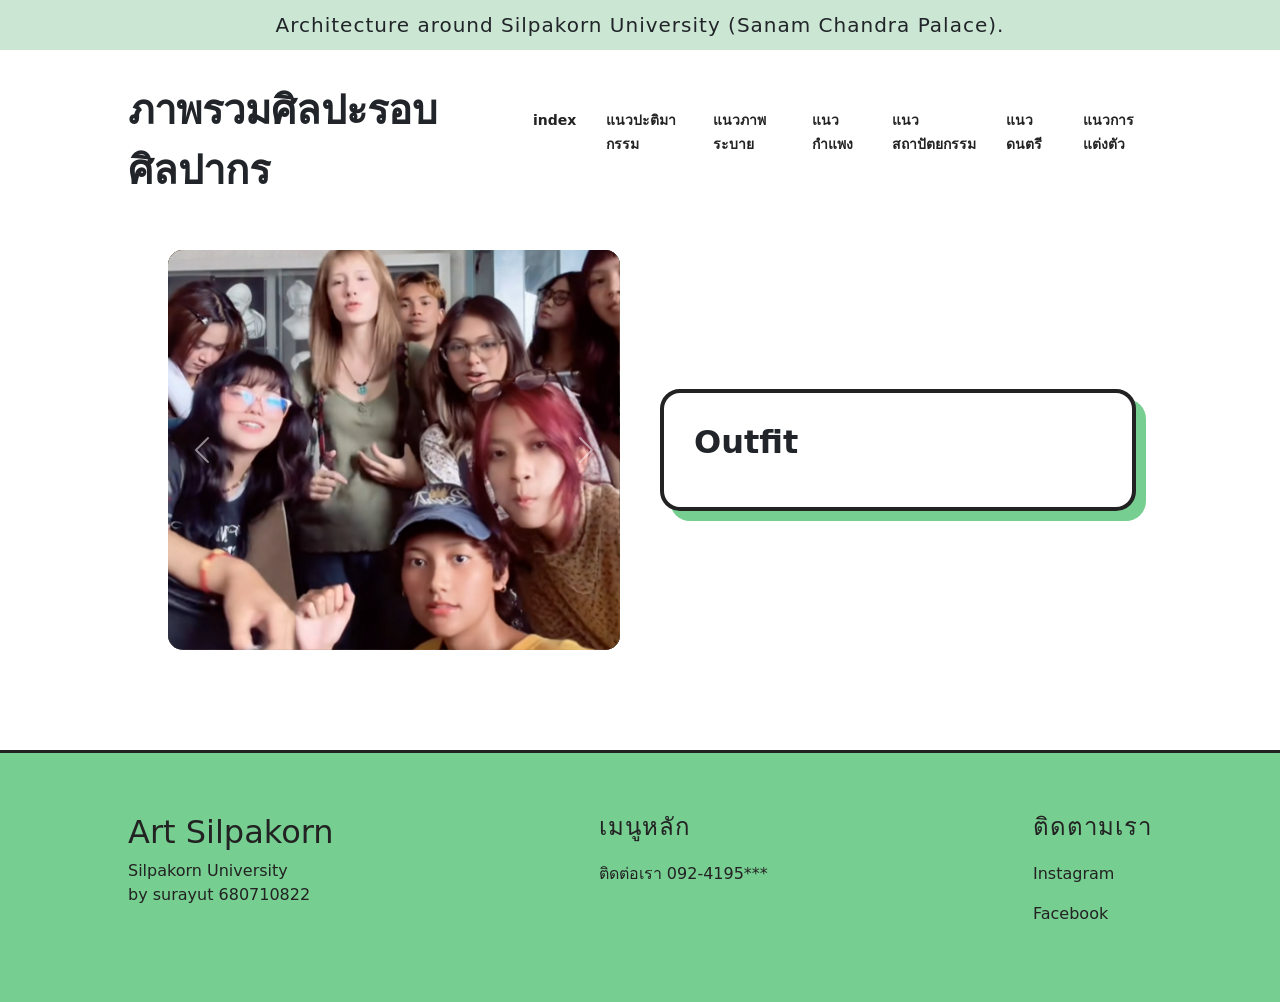
==== Screen.html @ cad1dce5 "Add files via upload" ====
<!DOCTYPE html>
<html lang="th">
<head>
    <meta charset="UTF-8">
    <meta name="viewport" content="width=device-width, initial-scale=1.0">
    <title>Architecture @ Silpakorn</title>
    <link rel="stylesheet" href="earth.css">
    <link href="https://cdn.jsdelivr.net/npm/bootstrap@5.3.0/dist/css/bootstrap.min.css" rel="stylesheet">
</head>
<body>

    <div class="announcement-bar">
        Architecture around Silpakorn University (Sanam Chandra Palace).
    </div>

    <header>
        <div class="logo">ภาพรวมศิลปะรอบศิลปากร</div>
        <nav>
            <ul>
                <li><a href="team.html">index</a></li>
                <li><a href="index.html">แนวปะติมากรรม</a></li>
                <li><a href="win.html">แนวภาพระบาย</a></li>
                <li><a href="new.html">แนวกำแพง</a></li>
                <li><a href="earth.html">แนวสถาปัตยกรรม</a></li>
                <li><a href="Bright.html">แนวดนตรี</a></li>
                <li><a href="Screen.html">แนวการแต่งตัว</a></li>
            </ul>
        </nav>
    </header>

    <main class="hero">
        <div class="hero-container">
            <div class="hero-left">
                <div id="myCarousel" class="carousel slide" data-bs-ride="carousel">
                    <div class="carousel-inner">
                        <div class="carousel-item active">
                            <img src="img/Screen1.png"class="d-block w-100" alt="Normal Fit1">
                        </div>
                        <div class="carousel-item active">
                            <img src="img/Screen2.png"class="d-block w-100" alt="Normal Fit2">
                        </div>
                        <div class="carousel-item active">
                            <img src="img/Screen3.png"class="d-block w-100" alt="Normal Fit3">
                        </div>
                        <div class="carousel-item active">
                            <img src="img/Screen4.png"class="d-block w-100" alt="Normal Fit4">
                        </div>
                    </div>
                    <button class="carousel-control-prev" type="button" data-bs-target="#myCarousel" data-bs-slide="prev">
                        <span class="carousel-control-prev-icon"></span>
                    </button>
                    <button class="carousel-control-next" type="button" data-bs-target="#myCarousel" data-bs-slide="next">
                        <span class="carousel-control-next-icon"></span>
                    </button>
                </div>
            </div>

            <div class="hero-right">
                <div class="info-box">
                    <h2>Outfit</h2>
                    <p>
                        




                    </p>
                </div>
            </div>
        </div>
    </main>

    <footer class="footer">
        <div class="footer-col">
            <h2>Art Silpakorn</h2> 
            <p>Silpakorn University<br> by surayut 680710822</p>
        </div>
        <div class="footer-col">
            <h4>เมนูหลัก</h4>
            <p>ติดต่อเรา 092-4195***</p>
        </div>
        <div class="footer-col">
            <h4>ติดตามเรา</h4>
            <p><a href="https://www.instagram.com/poomp_att">Instagram</a></p>
            <p><a href="#">Facebook</a></p>
        </div>
    </footer>

    <script src="https://cdn.jsdelivr.net/npm/bootstrap@5.3.3/dist/js/bootstrap.bundle.min.js"></script>

</body>
</html>
---- earth.css ----
body {
    margin: 0;
    padding: 0;
    font-family: 'Bricolage Grotesque', sans-serif;
    background-color: #f8f8f8; 
    color: #222;
}


.announcement-bar {
    background-color: #cce6d4;
    text-align: center;
    padding: 10px;
    font-size: 20px;
    letter-spacing: 1px;
}
header {
    display: flex;
    justify-content: space-between;
    align-items: center;
    padding: 30px 10%;
}
.logo{
    font-size: 40px;
    font-weight: 600;

}
nav ul {
    list-style: none;
    display: flex;
    gap: 30px;
}

nav ul li a {
    text-decoration: none;
    color: #222;
    font-size: 14px;
    font-weight: 600;
}
nav ul li a {
    text-decoration: none;
    color: #222;
    font-size: 14px;
    font-weight: 600;
}


.hero {
    display: block;      
    text-align: left;   
    padding: 20px;      
}

.carousel-item img {
    height: 400px;      
    object-fit: cover;   
    border-radius: 15px;
}

#myCarousel {
    margin-left: 5%;    
    max-width: 600px;   
}
.hero-container {
    display: flex;
    align-items: center; 
    gap: 40px;           
    padding: 0 10%;     
}

.hero-left {
    flex: 1;             
    max-width: 600px; 
}   

.hero-right {
    flex: 1;             
}

.info-box {
    background-color: #ffffff;
    padding: 30px;
    border: 4px solid #222;   
    border-radius: 20px;
    box-shadow: 10px 10px 0px #77ce91; 
}

.info-box h2 {
    font-size: 32px;
    margin-bottom: 15px;
    font-weight: 800;
}

.info-box p {
    font-size: 18px;
    line-height: 1.6;
    color: #444;
}


.hero-text h1 {
    font-size: 60px;
    line-height: 1.1;
    max-width: 500px;
}


.pill-text {
    border: 2px solid #222;
    padding: 0 20px;
    border-radius: 50px;
    background-color: #a0f8bc; 
    display: inline-block;
}

.hero-image img {
    width: 450px;
}
.content{
max-width: 1020px;             
    margin: 40px auto;           
    padding: 20px;                
    background-color: #ffffff;   
    border: 5px solid #222;      
    border-radius: 20px;         
    
    box-shadow: 8px 8px 0px #77ce91;

}
.highlight-container {
    text-align: center;
    padding: 40px 20px;
    margin-top: 20px;
}

.art-description {
    font-size: 30px;
    color: #333;
    line-height: 1.8;
}

.pill-bg {
    background-color: #cbd8cf; 
    color: #222;
    padding: 5px 20px;
    border-radius: 50px;
    border: 1.5px solid #222;  
    display: inline-block;
    margin-right: 10px;
    font-weight: 800;
    font-size: 30px;
}
.css-slider{
    display: flex;
    overflow-x: auto; 
    scroll-snap-type: x mandatory ;
    width: 350px;
    height: 500px;
    margin: 40px auto;
    gap: 20px;


}
footer{
    background-color: #77ce91;  
        display: flex;              
        justify-content: space-between; 
        padding: 60px 10%;         
        color: #222;            
        margin-top: 80px;        
        border-top: 3px solid #222;
} 
.footer-col h2 {
    margin-top: 0;
    font-size: 2rem;
}

.footer-col h4 {
    margin-bottom: 20px;
    font-size: px;

    letter-spacing: 1px;
}


.footer-col a {
    color: #222;
    text-decoration: none; 
}

.footer-col a:hover {
    text-decoration: underline;
    font-weight: bold;
}
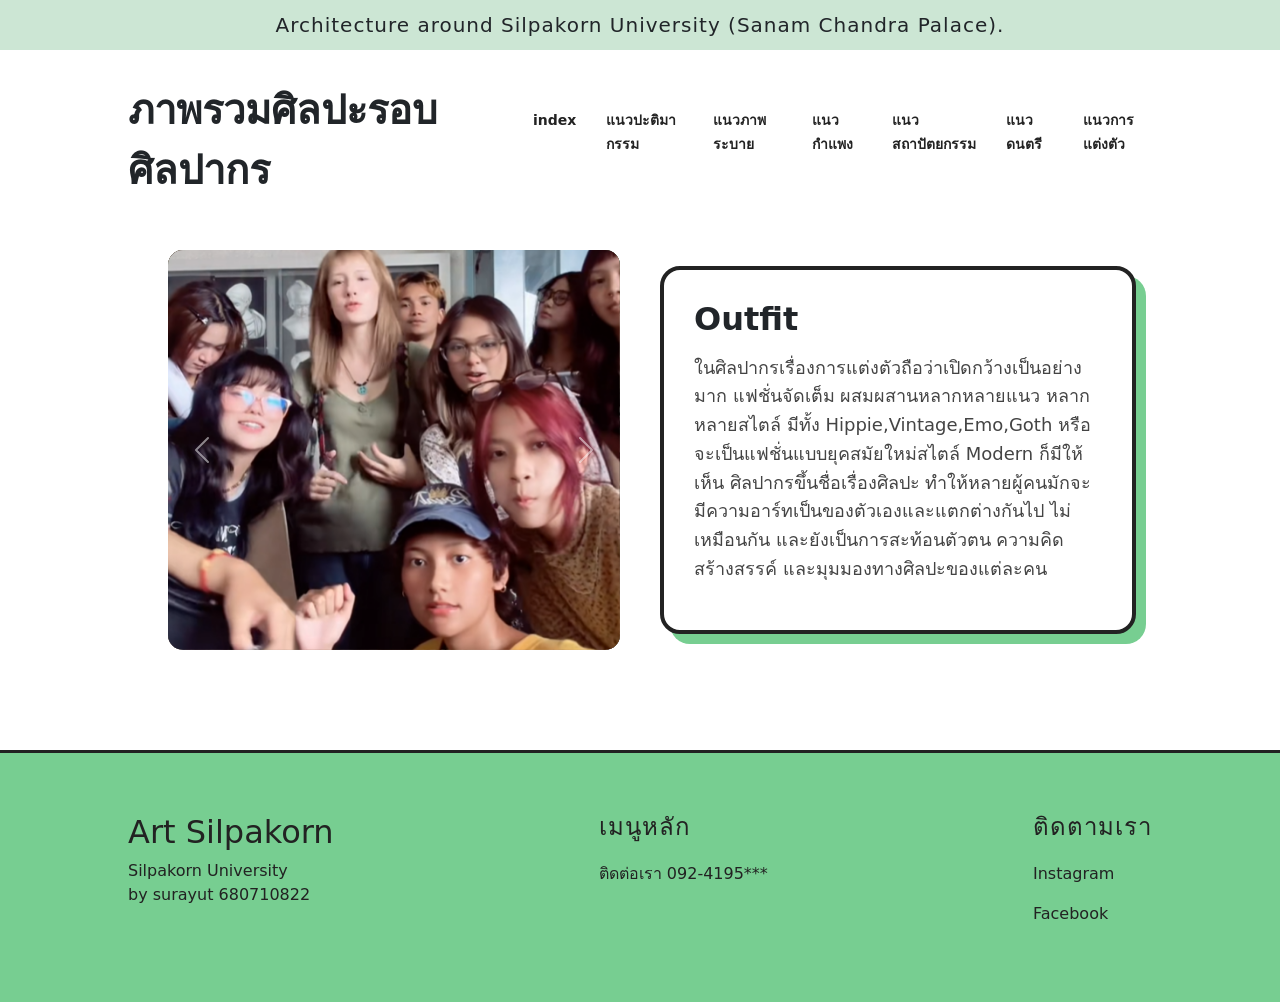
==== commit 0bf777a8: "Add files via upload" ====
--- a/Screen.html
+++ b/Screen.html
@@ -59,11 +59,10 @@
                 <div class="info-box">
                     <h2>Outfit</h2>
                     <p>
-                        
-
-
-
-
+                        ในศิลปากรเรื่องการแต่งตัวถือว่าเปิดกว้างเป็นอย่างมาก แฟชั่นจัดเต็ม ผสมผสานหลากหลายแนว
+                        หลากหลายสไตล์ มีทั้ง Hippie,Vintage,Emo,Goth หรือจะเป็นแฟชั่นแบบยุคสมัยใหม่สไตล์ Modern
+                        ก็มีให้เห็น ศิลปากรขึ้นชื่อเรื่องศิลปะ ทำให้หลายผู้คนมักจะมีความอาร์ทเป็นของตัวเองและแตกต่างกันไป
+                        ไม่เหมือนกัน และยังเป็นการสะท้อนตัวตน ความคิดสร้างสรรค์ และมุมมองทางศิลปะของแต่ละคน
                     </p>
                 </div>
             </div>
